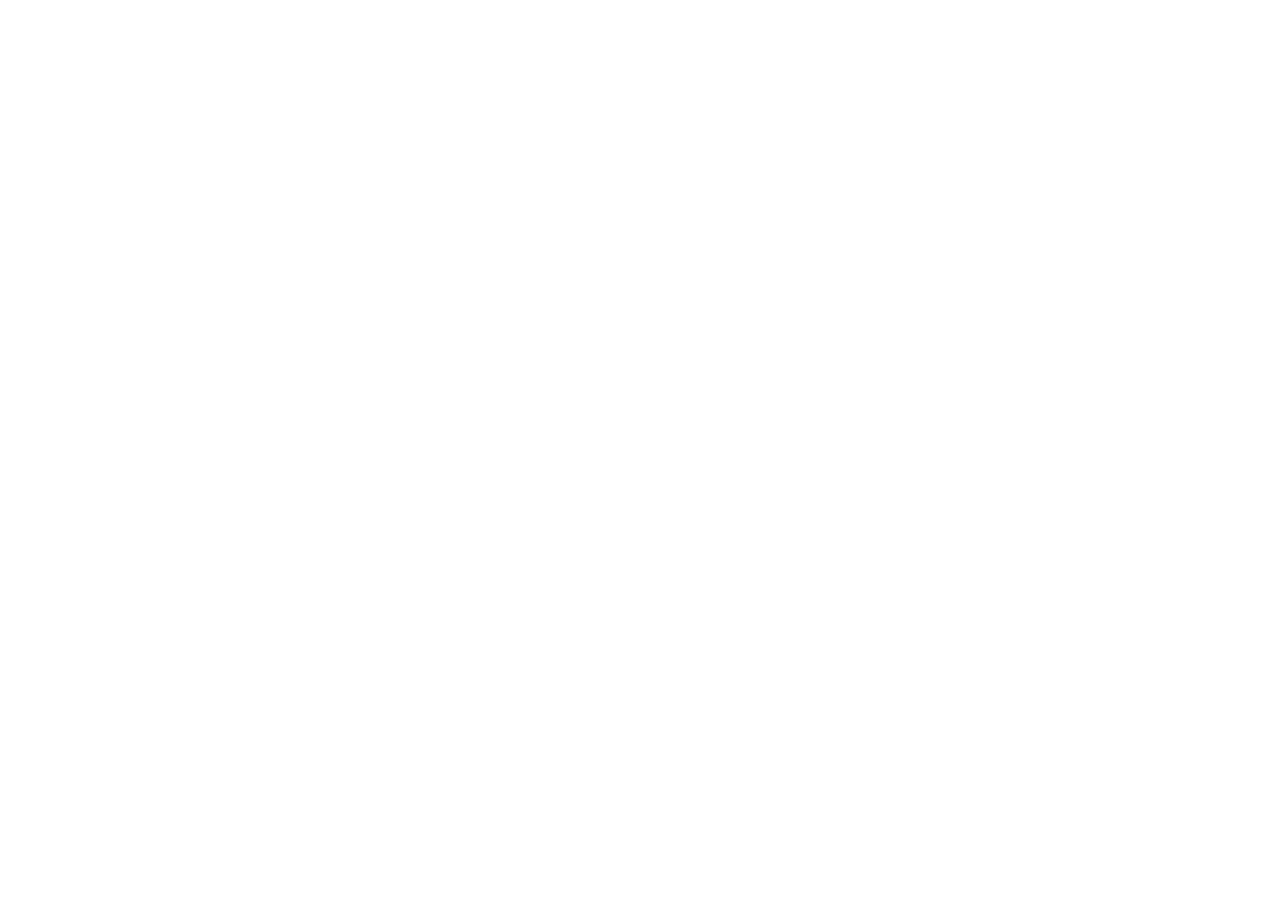
==== login.html @ 53ff22f4 "大事件初始化" ====
<!DOCTYPE html>
<html lang="zh-CN">
<head>
    <meta charset="UTF-8">
    <meta name="viewport" content="width=device-width, initial-scale=1.0">
    <title>Document</title>
</head>
<body>
    
</body>
</html>
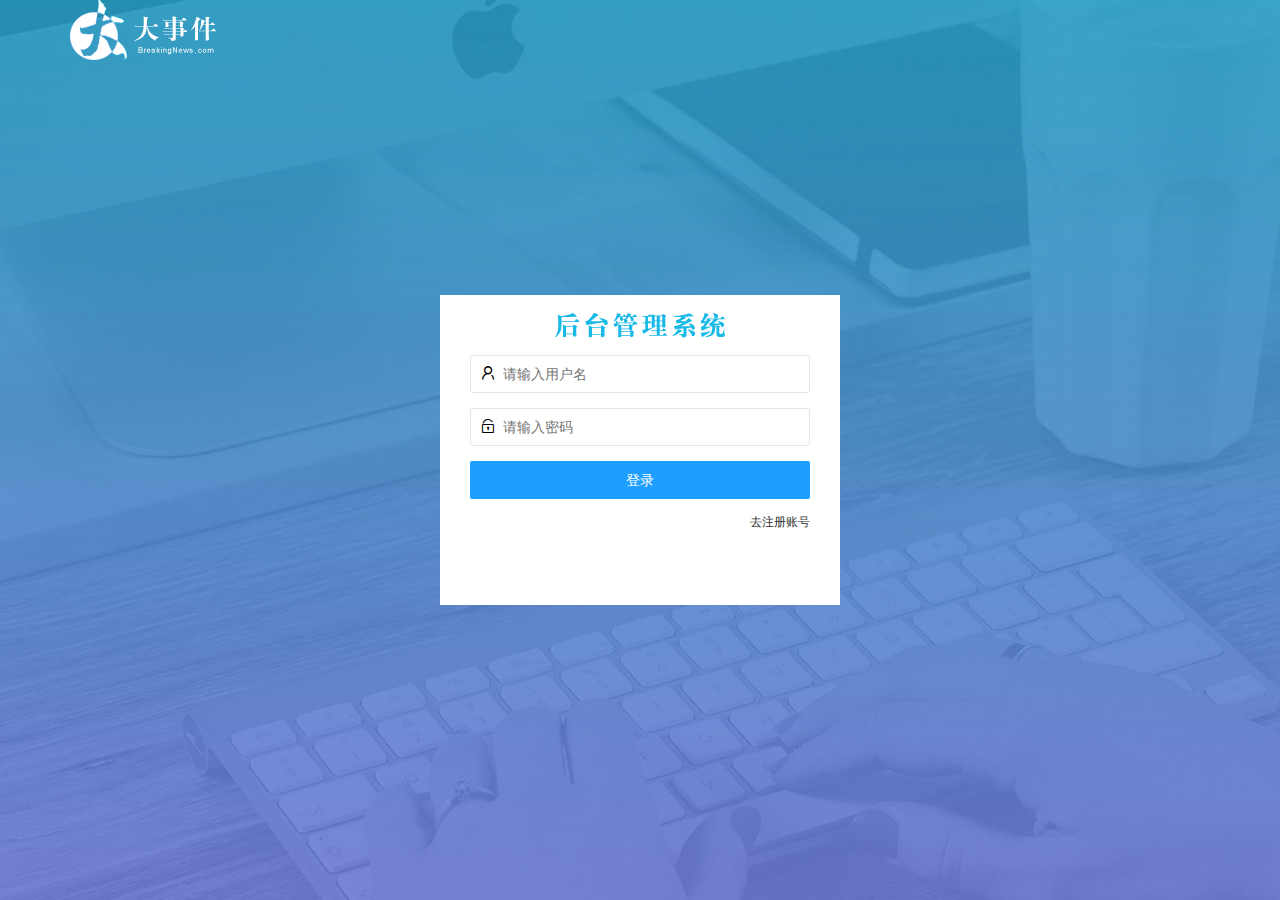
==== commit 9b17c91d: "完成了登录和注册功能的开大" ====
--- a/login.html
+++ b/login.html
@@ -1,12 +1,92 @@
+<!DOCTYPE html>
+<html lang="en">
 
-<!DOCTYPE html>
-<html lang="zh-CN">
 <head>
-    <meta charset="UTF-8">
-    <meta name="viewport" content="width=device-width, initial-scale=1.0">
-    <title>Document</title>
+    <meta charset="UTF-8" />
+    <meta name="viewport" content="width=device-width, initial-scale=1.0" />
+    <title>大事件-登录/注册</title>
+    <!-- 导入 LayUI 的样式 -->
+    <link rel="stylesheet" href="/assets/lib/layui/css/layui.css" />
+    <!-- 导入自己的样式表 -->
+    <link rel="stylesheet" href="/assets/css/login.css" />
 </head>
+
 <body>
-    
+    <!-- 头部的 Logo 区域 -->
+    <div class="layui-main">
+        <img src="/assets/images/logo.png" alt="" />
+    </div>
+
+    <!-- 登录注册区域 -->
+    <div class="loginAndRegBox">
+        <div class="title-box"></div>
+        <!-- 登录的div -->
+        <div class="login-box">
+            <!-- 登录的表单 -->
+            <form class="layui-form" id="form-login">
+                <!-- 用户名 -->
+                <div class="layui-form-item">
+                    <i class="layui-icon layui-icon-username"></i>
+                    <input type="text" name="username" required lay-verify="required" placeholder="请输入用户名"
+                        autocomplete="off" class="layui-input" />
+                </div>
+                <!-- 密码 -->
+                <div class="layui-form-item">
+                    <i class="layui-icon layui-icon-password"></i>
+                    <input type="password" name="password" required lay-verify="required|psw" placeholder="请输入密码"
+                        autocomplete="off" class="layui-input" />
+                </div>
+                <!-- 登录按钮 -->
+                <div class="layui-form-item">
+                    <!-- 注意：表单提交按钮和普通按钮的区别，就是 lay-submit 属性 -->
+                    <button class="layui-btn layui-btn-fluid layui-btn-normal" lay-submit>登录</button>
+                </div>
+                <div class="layui-form-item links">
+                    <a href="javascript:;" id="link_reg">去注册账号</a>
+                </div>
+            </form>
+        </div>
+        <!-- 注册的div -->
+        <div class="reg-box">
+            <!-- 注册的表单 -->
+            <form class="layui-form" id="form-reg">
+                <!-- 用户名 -->
+                <div class="layui-form-item">
+                    <i class="layui-icon layui-icon-username"></i>
+                    <input type="text" name="username" required lay-verify="required" placeholder="请输入用户名"
+                        autocomplete="off" class="layui-input" />
+                </div>
+                <!-- 密码 -->
+                <div class="layui-form-item">
+                    <i class="layui-icon layui-icon-password"></i>
+                    <input type="password" name="password" required lay-verify="required|psw" placeholder="请输入密码"
+                        autocomplete="off" class="layui-input" />
+                </div>
+                <!-- 密码确认框 -->
+                <div class="layui-form-item">
+                    <i class="layui-icon layui-icon-password"></i>
+                    <input type="password" name="repassword" required lay-verify="required|psw|repsw"
+                        placeholder="再次确认密码" autocomplete="off" class="layui-input" />
+                </div>
+                <!-- 注册按钮 -->
+                <div class="layui-form-item">
+                    <!-- 注意：表单提交按钮和普通按钮的区别，就是 lay-submit 属性 -->
+                    <button class="layui-btn layui-btn-fluid layui-btn-normal" lay-submit>注册</button>
+                </div>
+                <div class="layui-form-item links">
+                    <a href="javascript:;" id="link_login">去登录</a>
+                </div>
+            </form>
+        </div>
+    </div>
+    <!-- 导入Layui 的js文件 -->
+    <script src="./assets/lib/layui/layui.all.js"></script>
+    <!-- 导入Jquery -->
+    <script src="./assets/lib/jquery.js"></script>
+    <!-- 导入自己封装的baseAPI.js  -->
+    <script src="./assets/js/baseAPI.js"></script>
+    <!-- 导入自己的js脚本 -->
+    <script src="./assets/js/login.js"></script>
 </body>
+
 </html>--- a/assets/lib/layui/css/layui.css
+++ b/assets/lib/layui/css/layui.css
@@ -0,0 +1,2 @@
+/** layui-v2.5.5 MIT License By https://www.layui.com */
+ .layui-inline,img{display:inline-block;vertical-align:middle}h1,h2,h3,h4,h5,h6{font-weight:400}.layui-edge,.layui-header,.layui-inline,.layui-main{position:relative}.layui-body,.layui-edge,.layui-elip{overflow:hidden}.layui-btn,.layui-edge,.layui-inline,img{vertical-align:middle}.layui-btn,.layui-disabled,.layui-icon,.layui-unselect{-moz-user-select:none;-webkit-user-select:none;-ms-user-select:none}.layui-elip,.layui-form-checkbox span,.layui-form-pane .layui-form-label{text-overflow:ellipsis;white-space:nowrap}.layui-breadcrumb,.layui-tree-btnGroup{visibility:hidden}blockquote,body,button,dd,div,dl,dt,form,h1,h2,h3,h4,h5,h6,input,li,ol,p,pre,td,textarea,th,ul{margin:0;padding:0;-webkit-tap-highlight-color:rgba(0,0,0,0)}a:active,a:hover{outline:0}img{border:none}li{list-style:none}table{border-collapse:collapse;border-spacing:0}h4,h5,h6{font-size:100%}button,input,optgroup,option,select,textarea{font-family:inherit;font-size:inherit;font-style:inherit;font-weight:inherit;outline:0}pre{white-space:pre-wrap;white-space:-moz-pre-wrap;white-space:-pre-wrap;white-space:-o-pre-wrap;word-wrap:break-word}body{line-height:24px;font:14px Helvetica Neue,Helvetica,PingFang SC,Tahoma,Arial,sans-serif}hr{height:1px;margin:10px 0;border:0;clear:both}a{color:#333;text-decoration:none}a:hover{color:#777}a cite{font-style:normal;*cursor:pointer}.layui-border-box,.layui-border-box *{box-sizing:border-box}.layui-box,.layui-box *{box-sizing:content-box}.layui-clear{clear:both;*zoom:1}.layui-clear:after{content:'\20';clear:both;*zoom:1;display:block;height:0}.layui-inline{*display:inline;*zoom:1}.layui-edge{display:inline-block;width:0;height:0;border-width:6px;border-style:dashed;border-color:transparent}.layui-edge-top{top:-4px;border-bottom-color:#999;border-bottom-style:solid}.layui-edge-right{border-left-color:#999;border-left-style:solid}.layui-edge-bottom{top:2px;border-top-color:#999;border-top-style:solid}.layui-edge-left{border-right-color:#999;border-right-style:solid}.layui-disabled,.layui-disabled:hover{color:#d2d2d2!important;cursor:not-allowed!important}.layui-circle{border-radius:100%}.layui-show{display:block!important}.layui-hide{display:none!important}@font-face{font-family:layui-icon;src:url(../font/iconfont.eot?v=250);src:url(../font/iconfont.eot?v=250#iefix) format('embedded-opentype'),url(../font/iconfont.woff2?v=250) format('woff2'),url(../font/iconfont.woff?v=250) format('woff'),url(../font/iconfont.ttf?v=250) format('truetype'),url(../font/iconfont.svg?v=250#layui-icon) format('svg')}.layui-icon{font-family:layui-icon!important;font-size:16px;font-style:normal;-webkit-font-smoothing:antialiased;-moz-osx-font-smoothing:grayscale}.layui-icon-reply-fill:before{content:"\e611"}.layui-icon-set-fill:before{content:"\e614"}.layui-icon-menu-fill:before{content:"\e60f"}.layui-icon-search:before{content:"\e615"}.layui-icon-share:before{content:"\e641"}.layui-icon-set-sm:before{content:"\e620"}.layui-icon-engine:before{content:"\e628"}.layui-icon-close:before{content:"\1006"}.layui-icon-close-fill:before{content:"\1007"}.layui-icon-chart-screen:before{content:"\e629"}.layui-icon-star:before{content:"\e600"}.layui-icon-circle-dot:before{content:"\e617"}.layui-icon-chat:before{content:"\e606"}.layui-icon-release:before{content:"\e609"}.layui-icon-list:before{content:"\e60a"}.layui-icon-chart:before{content:"\e62c"}.layui-icon-ok-circle:before{content:"\1005"}.layui-icon-layim-theme:before{content:"\e61b"}.layui-icon-table:before{content:"\e62d"}.layui-icon-right:before{content:"\e602"}.layui-icon-left:before{content:"\e603"}.layui-icon-cart-simple:before{content:"\e698"}.layui-icon-face-cry:before{content:"\e69c"}.layui-icon-face-smile:before{content:"\e6af"}.layui-icon-survey:before{content:"\e6b2"}.layui-icon-tree:before{content:"\e62e"}.layui-icon-upload-circle:before{content:"\e62f"}.layui-icon-add-circle:before{content:"\e61f"}.layui-icon-download-circle:before{content:"\e601"}.layui-icon-templeate-1:before{content:"\e630"}.layui-icon-util:before{content:"\e631"}.layui-icon-face-surprised:before{content:"\e664"}.layui-icon-edit:before{content:"\e642"}.layui-icon-speaker:before{content:"\e645"}.layui-icon-down:before{content:"\e61a"}.layui-icon-file:before{content:"\e621"}.layui-icon-layouts:before{content:"\e632"}.layui-icon-rate-half:before{content:"\e6c9"}.layui-icon-add-circle-fine:before{content:"\e608"}.layui-icon-prev-circle:before{content:"\e633"}.layui-icon-read:before{content:"\e705"}.layui-icon-404:before{content:"\e61c"}.layui-icon-carousel:before{content:"\e634"}.layui-icon-help:before{content:"\e607"}.layui-icon-code-circle:before{content:"\e635"}.layui-icon-water:before{content:"\e636"}.layui-icon-username:before{content:"\e66f"}.layui-icon-find-fill:before{content:"\e670"}.layui-icon-about:before{content:"\e60b"}.layui-icon-location:before{content:"\e715"}.layui-icon-up:before{content:"\e619"}.layui-icon-pause:before{content:"\e651"}.layui-icon-date:before{content:"\e637"}.layui-icon-layim-uploadfile:before{content:"\e61d"}.layui-icon-delete:before{content:"\e640"}.layui-icon-play:before{content:"\e652"}.layui-icon-top:before{content:"\e604"}.layui-icon-friends:before{content:"\e612"}.layui-icon-refresh-3:before{content:"\e9aa"}.layui-icon-ok:before{content:"\e605"}.layui-icon-layer:before{content:"\e638"}.layui-icon-face-smile-fine:before{content:"\e60c"}.layui-icon-dollar:before{content:"\e659"}.layui-icon-group:before{content:"\e613"}.layui-icon-layim-download:before{content:"\e61e"}.layui-icon-picture-fine:before{content:"\e60d"}.layui-icon-link:before{content:"\e64c"}.layui-icon-diamond:before{content:"\e735"}.layui-icon-log:before{content:"\e60e"}.layui-icon-rate-solid:before{content:"\e67a"}.layui-icon-fonts-del:before{content:"\e64f"}.layui-icon-unlink:before{content:"\e64d"}.layui-icon-fonts-clear:before{content:"\e639"}.layui-icon-triangle-r:before{content:"\e623"}.layui-icon-circle:before{content:"\e63f"}.layui-icon-radio:before{content:"\e643"}.layui-icon-align-center:before{content:"\e647"}.layui-icon-align-right:before{content:"\e648"}.layui-icon-align-left:before{content:"\e649"}.layui-icon-loading-1:before{content:"\e63e"}.layui-icon-return:before{content:"\e65c"}.layui-icon-fonts-strong:before{content:"\e62b"}.layui-icon-upload:before{content:"\e67c"}.layui-icon-dialogue:before{content:"\e63a"}.layui-icon-video:before{content:"\e6ed"}.layui-icon-headset:before{content:"\e6fc"}.layui-icon-cellphone-fine:before{content:"\e63b"}.layui-icon-add-1:before{content:"\e654"}.layui-icon-face-smile-b:before{content:"\e650"}.layui-icon-fonts-html:before{content:"\e64b"}.layui-icon-form:before{content:"\e63c"}.layui-icon-cart:before{content:"\e657"}.layui-icon-camera-fill:before{content:"\e65d"}.layui-icon-tabs:before{content:"\e62a"}.layui-icon-fonts-code:before{content:"\e64e"}.layui-icon-fire:before{content:"\e756"}.layui-icon-set:before{content:"\e716"}.layui-icon-fonts-u:before{content:"\e646"}.layui-icon-triangle-d:before{content:"\e625"}.layui-icon-tips:before{content:"\e702"}.layui-icon-picture:before{content:"\e64a"}.layui-icon-more-vertical:before{content:"\e671"}.layui-icon-flag:before{content:"\e66c"}.layui-icon-loading:before{content:"\e63d"}.layui-icon-fonts-i:before{content:"\e644"}.layui-icon-refresh-1:before{content:"\e666"}.layui-icon-rmb:before{content:"\e65e"}.layui-icon-home:before{content:"\e68e"}.layui-icon-user:before{content:"\e770"}.layui-icon-notice:before{content:"\e667"}.layui-icon-login-weibo:before{content:"\e675"}.layui-icon-voice:before{content:"\e688"}.layui-icon-upload-drag:before{content:"\e681"}.layui-icon-login-qq:before{content:"\e676"}.layui-icon-snowflake:before{content:"\e6b1"}.layui-icon-file-b:before{content:"\e655"}.layui-icon-template:before{content:"\e663"}.layui-icon-auz:before{content:"\e672"}.layui-icon-console:before{content:"\e665"}.layui-icon-app:before{content:"\e653"}.layui-icon-prev:before{content:"\e65a"}.layui-icon-website:before{content:"\e7ae"}.layui-icon-next:before{content:"\e65b"}.layui-icon-component:before{content:"\e857"}.layui-icon-more:before{content:"\e65f"}.layui-icon-login-wechat:before{content:"\e677"}.layui-icon-shrink-right:before{content:"\e668"}.layui-icon-spread-left:before{content:"\e66b"}.layui-icon-camera:before{content:"\e660"}.layui-icon-note:before{content:"\e66e"}.layui-icon-refresh:before{content:"\e669"}.layui-icon-female:before{content:"\e661"}.layui-icon-male:before{content:"\e662"}.layui-icon-password:before{content:"\e673"}.layui-icon-senior:before{content:"\e674"}.layui-icon-theme:before{content:"\e66a"}.layui-icon-tread:before{content:"\e6c5"}.layui-icon-praise:before{content:"\e6c6"}.layui-icon-star-fill:before{content:"\e658"}.layui-icon-rate:before{content:"\e67b"}.layui-icon-template-1:before{content:"\e656"}.layui-icon-vercode:before{content:"\e679"}.layui-icon-cellphone:before{content:"\e678"}.layui-icon-screen-full:before{content:"\e622"}.layui-icon-screen-restore:before{content:"\e758"}.layui-icon-cols:before{content:"\e610"}.layui-icon-export:before{content:"\e67d"}.layui-icon-print:before{content:"\e66d"}.layui-icon-slider:before{content:"\e714"}.layui-icon-addition:before{content:"\e624"}.layui-icon-subtraction:before{content:"\e67e"}.layui-icon-service:before{content:"\e626"}.layui-icon-transfer:before{content:"\e691"}.layui-main{width:1140px;margin:0 auto}.layui-header{z-index:1000;height:60px}.layui-header a:hover{transition:all .5s;-webkit-transition:all .5s}.layui-side{position:fixed;left:0;top:0;bottom:0;z-index:999;width:200px;overflow-x:hidden}.layui-side-scroll{position:relative;width:220px;height:100%;overflow-x:hidden}.layui-body{position:absolute;left:200px;right:0;top:0;bottom:0;z-index:998;width:auto;overflow-y:auto;box-sizing:border-box}.layui-layout-body{overflow:hidden}.layui-layout-admin .layui-header{background-color:#23262E}.layui-layout-admin .layui-side{top:60px;width:200px;overflow-x:hidden}.layui-layout-admin .layui-body{position:fixed;top:60px;bottom:44px}.layui-layout-admin .layui-main{width:auto;margin:0 15px}.layui-layout-admin .layui-footer{position:fixed;left:200px;right:0;bottom:0;height:44px;line-height:44px;padding:0 15px;background-color:#eee}.layui-layout-admin .layui-logo{position:absolute;left:0;top:0;width:200px;height:100%;line-height:60px;text-align:center;color:#009688;font-size:16px}.layui-layout-admin .layui-header .layui-nav{background:0 0}.layui-layout-left{position:absolute!important;left:200px;top:0}.layui-layout-right{position:absolute!important;right:0;top:0}.layui-container{position:relative;margin:0 auto;padding:0 15px;box-sizing:border-box}.layui-fluid{position:relative;margin:0 auto;padding:0 15px}.layui-row:after,.layui-row:before{content:'';display:block;clear:both}.layui-col-lg1,.layui-col-lg10,.layui-col-lg11,.layui-col-lg12,.layui-col-lg2,.layui-col-lg3,.layui-col-lg4,.layui-col-lg5,.layui-col-lg6,.layui-col-lg7,.layui-col-lg8,.layui-col-lg9,.layui-col-md1,.layui-col-md10,.layui-col-md11,.layui-col-md12,.layui-col-md2,.layui-col-md3,.layui-col-md4,.layui-col-md5,.layui-col-md6,.layui-col-md7,.layui-col-md8,.layui-col-md9,.layui-col-sm1,.layui-col-sm10,.layui-col-sm11,.layui-col-sm12,.layui-col-sm2,.layui-col-sm3,.layui-col-sm4,.layui-col-sm5,.layui-col-sm6,.layui-col-sm7,.layui-col-sm8,.layui-col-sm9,.layui-col-xs1,.layui-col-xs10,.layui-col-xs11,.layui-col-xs12,.layui-col-xs2,.layui-col-xs3,.layui-col-xs4,.layui-col-xs5,.layui-col-xs6,.layui-col-xs7,.layui-col-xs8,.layui-col-xs9{position:relative;display:block;box-sizing:border-box}.layui-col-xs1,.layui-col-xs10,.layui-col-xs11,.layui-col-xs12,.layui-col-xs2,.layui-col-xs3,.layui-col-xs4,.layui-col-xs5,.layui-col-xs6,.layui-col-xs7,.layui-col-xs8,.layui-col-xs9{float:left}.layui-col-xs1{width:8.33333333%}.layui-col-xs2{width:16.66666667%}.layui-col-xs3{width:25%}.layui-col-xs4{width:33.33333333%}.layui-col-xs5{width:41.66666667%}.layui-col-xs6{width:50%}.layui-col-xs7{width:58.33333333%}.layui-col-xs8{width:66.66666667%}.layui-col-xs9{width:75%}.layui-col-xs10{width:83.33333333%}.layui-col-xs11{width:91.66666667%}.layui-col-xs12{width:100%}.layui-col-xs-offset1{margin-left:8.33333333%}.layui-col-xs-offset2{margin-left:16.66666667%}.layui-col-xs-offset3{margin-left:25%}.layui-col-xs-offset4{margin-left:33.33333333%}.layui-col-xs-offset5{margin-left:41.66666667%}.layui-col-xs-offset6{margin-left:50%}.layui-col-xs-offset7{margin-left:58.33333333%}.layui-col-xs-offset8{margin-left:66.66666667%}.layui-col-xs-offset9{margin-left:75%}.layui-col-xs-offset10{margin-left:83.33333333%}.layui-col-xs-offset11{margin-left:91.66666667%}.layui-col-xs-offset12{margin-left:100%}@media screen and (max-width:768px){.layui-hide-xs{display:none!important}.layui-show-xs-block{display:block!important}.layui-show-xs-inline{display:inline!important}.layui-show-xs-inline-block{display:inline-block!important}}@media screen and (min-width:768px){.layui-container{width:750px}.layui-hide-sm{display:none!important}.layui-show-sm-block{display:block!important}.layui-show-sm-inline{display:inline!important}.layui-show-sm-inline-block{display:inline-block!important}.layui-col-sm1,.layui-col-sm10,.layui-col-sm11,.layui-col-sm12,.layui-col-sm2,.layui-col-sm3,.layui-col-sm4,.layui-col-sm5,.layui-col-sm6,.layui-col-sm7,.layui-col-sm8,.layui-col-sm9{float:left}.layui-col-sm1{width:8.33333333%}.layui-col-sm2{width:16.66666667%}.layui-col-sm3{width:25%}.layui-col-sm4{width:33.33333333%}.layui-col-sm5{width:41.66666667%}.layui-col-sm6{width:50%}.layui-col-sm7{width:58.33333333%}.layui-col-sm8{width:66.66666667%}.layui-col-sm9{width:75%}.layui-col-sm10{width:83.33333333%}.layui-col-sm11{width:91.66666667%}.layui-col-sm12{width:100%}.layui-col-sm-offset1{margin-left:8.33333333%}.layui-col-sm-offset2{margin-left:16.66666667%}.layui-col-sm-offset3{margin-left:25%}.layui-col-sm-offset4{margin-left:33.33333333%}.layui-col-sm-offset5{margin-left:41.66666667%}.layui-col-sm-offset6{margin-left:50%}.layui-col-sm-offset7{margin-left:58.33333333%}.layui-col-sm-offset8{margin-left:66.66666667%}.layui-col-sm-offset9{margin-left:75%}.layui-col-sm-offset10{margin-left:83.33333333%}.layui-col-sm-offset11{margin-left:91.66666667%}.layui-col-sm-offset12{margin-left:100%}}@media screen and (min-width:992px){.layui-container{width:970px}.layui-hide-md{display:none!important}.layui-show-md-block{display:block!important}.layui-show-md-inline{display:inline!important}.layui-show-md-inline-block{display:inline-block!important}.layui-col-md1,.layui-col-md10,.layui-col-md11,.layui-col-md12,.layui-col-md2,.layui-col-md3,.layui-col-md4,.layui-col-md5,.layui-col-md6,.layui-col-md7,.layui-col-md8,.layui-col-md9{float:left}.layui-col-md1{width:8.33333333%}.layui-col-md2{width:16.66666667%}.layui-col-md3{width:25%}.layui-col-md4{width:33.33333333%}.layui-col-md5{width:41.66666667%}.layui-col-md6{width:50%}.layui-col-md7{width:58.33333333%}.layui-col-md8{width:66.66666667%}.layui-col-md9{width:75%}.layui-col-md10{width:83.33333333%}.layui-col-md11{width:91.66666667%}.layui-col-md12{width:100%}.layui-col-md-offset1{margin-left:8.33333333%}.layui-col-md-offset2{margin-left:16.66666667%}.layui-col-md-offset3{margin-left:25%}.layui-col-md-offset4{margin-left:33.33333333%}.layui-col-md-offset5{margin-left:41.66666667%}.layui-col-md-offset6{margin-left:50%}.layui-col-md-offset7{margin-left:58.33333333%}.layui-col-md-offset8{margin-left:66.66666667%}.layui-col-md-offset9{margin-left:75%}.layui-col-md-offset10{margin-left:83.33333333%}.layui-col-md-offset11{margin-left:91.66666667%}.layui-col-md-offset12{margin-left:100%}}@media screen and (min-width:1200px){.layui-container{width:1170px}.layui-hide-lg{display:none!important}.layui-show-lg-block{display:block!important}.layui-show-lg-inline{display:inline!important}.layui-show-lg-inline-block{display:inline-block!important}.layui-col-lg1,.layui-col-lg10,.layui-col-lg11,.layui-col-lg12,.layui-col-lg2,.layui-col-lg3,.layui-col-lg4,.layui-col-lg5,.layui-col-lg6,.layui-col-lg7,.layui-col-lg8,.layui-col-lg9{float:left}.layui-col-lg1{width:8.33333333%}.layui-col-lg2{width:16.66666667%}.layui-col-lg3{width:25%}.layui-col-lg4{width:33.33333333%}.layui-col-lg5{width:41.66666667%}.layui-col-lg6{width:50%}.layui-col-lg7{width:58.33333333%}.layui-col-lg8{width:66.66666667%}.layui-col-lg9{width:75%}.layui-col-lg10{width:83.33333333%}.layui-col-lg11{width:91.66666667%}.layui-col-lg12{width:100%}.layui-col-lg-offset1{margin-left:8.33333333%}.layui-col-lg-offset2{margin-left:16.66666667%}.layui-col-lg-offset3{margin-left:25%}.layui-col-lg-offset4{margin-left:33.33333333%}.layui-col-lg-offset5{margin-left:41.66666667%}.layui-col-lg-offset6{margin-left:50%}.layui-col-lg-offset7{margin-left:58.33333333%}.layui-col-lg-offset8{margin-left:66.66666667%}.layui-col-lg-offset9{margin-left:75%}.layui-col-lg-offset10{margin-left:83.33333333%}.layui-col-lg-offset11{margin-left:91.66666667%}.layui-col-lg-offset12{margin-left:100%}}.layui-col-space1{margin:-.5px}.layui-col-space1>*{padding:.5px}.layui-col-space3{margin:-1.5px}.layui-col-space3>*{padding:1.5px}.layui-col-space5{margin:-2.5px}.layui-col-space5>*{padding:2.5px}.layui-col-space8{margin:-3.5px}.layui-col-space8>*{padding:3.5px}.layui-col-space10{margin:-5px}.layui-col-space10>*{padding:5px}.layui-col-space12{margin:-6px}.layui-col-space12>*{padding:6px}.layui-col-space15{margin:-7.5px}.layui-col-space15>*{padding:7.5px}.layui-col-space18{margin:-9px}.layui-col-space18>*{padding:9px}.layui-col-space20{margin:-10px}.layui-col-space20>*{padding:10px}.layui-col-space22{margin:-11px}.layui-col-space22>*{padding:11px}.layui-col-space25{margin:-12.5px}.layui-col-space25>*{padding:12.5px}.layui-col-space30{margin:-15px}.layui-col-space30>*{padding:15px}.layui-btn,.layui-input,.layui-select,.layui-textarea,.layui-upload-button{outline:0;-webkit-appearance:none;transition:all .3s;-webkit-transition:all .3s;box-sizing:border-box}.layui-elem-quote{margin-bottom:10px;padding:15px;line-height:22px;border-left:5px solid #009688;border-radius:0 2px 2px 0;background-color:#f2f2f2}.layui-quote-nm{border-style:solid;border-width:1px 1px 1px 5px;background:0 0}.layui-elem-field{margin-bottom:10px;padding:0;border-width:1px;border-style:solid}.layui-elem-field legend{margin-left:20px;padding:0 10px;font-size:20px;font-weight:300}.layui-field-title{margin:10px 0 20px;border-width:1px 0 0}.layui-field-box{padding:10px 15px}.layui-field-title .layui-field-box{padding:10px 0}.layui-progress{position:relative;height:6px;border-radius:20px;background-color:#e2e2e2}.layui-progress-bar{position:absolute;left:0;top:0;width:0;max-width:100%;height:6px;border-radius:20px;text-align:right;background-color:#5FB878;transition:all .3s;-webkit-transition:all .3s}.layui-progress-big,.layui-progress-big .layui-progress-bar{height:18px;line-height:18px}.layui-progress-text{position:relative;top:-20px;line-height:18px;font-size:12px;color:#666}.layui-progress-big .layui-progress-text{position:static;padding:0 10px;color:#fff}.layui-collapse{border-width:1px;border-style:solid;border-radius:2px}.layui-colla-content,.layui-colla-item{border-top-width:1px;border-top-style:solid}.layui-colla-item:first-child{border-top:none}.layui-colla-title{position:relative;height:42px;line-height:42px;padding:0 15px 0 35px;color:#333;background-color:#f2f2f2;cursor:pointer;font-size:14px;overflow:hidden}.layui-colla-content{display:none;padding:10px 15px;line-height:22px;color:#666}.layui-colla-icon{position:absolute;left:15px;top:0;font-size:14px}.layui-card{margin-bottom:15px;border-radius:2px;background-color:#fff;box-shadow:0 1px 2px 0 rgba(0,0,0,.05)}.layui-card:last-child{margin-bottom:0}.layui-card-header{position:relative;height:42px;line-height:42px;padding:0 15px;border-bottom:1px solid #f6f6f6;color:#333;border-radius:2px 2px 0 0;font-size:14px}.layui-bg-black,.layui-bg-blue,.layui-bg-cyan,.layui-bg-green,.layui-bg-orange,.layui-bg-red{color:#fff!important}.layui-card-body{position:relative;padding:10px 15px;line-height:24px}.layui-card-body[pad15]{padding:15px}.layui-card-body[pad20]{padding:20px}.layui-card-body .layui-table{margin:5px 0}.layui-card .layui-tab{margin:0}.layui-panel-window{position:relative;padding:15px;border-radius:0;border-top:5px solid #E6E6E6;background-color:#fff}.layui-auxiliar-moving{position:fixed;left:0;right:0;top:0;bottom:0;width:100%;height:100%;background:0 0;z-index:9999999999}.layui-form-label,.layui-form-mid,.layui-form-select,.layui-input-block,.layui-input-inline,.layui-textarea{position:relative}.layui-bg-red{background-color:#FF5722!important}.layui-bg-orange{background-color:#FFB800!important}.layui-bg-green{background-color:#009688!important}.layui-bg-cyan{background-color:#2F4056!important}.layui-bg-blue{background-color:#1E9FFF!important}.layui-bg-black{background-color:#393D49!important}.layui-bg-gray{background-color:#eee!important;color:#666!important}.layui-badge-rim,.layui-colla-content,.layui-colla-item,.layui-collapse,.layui-elem-field,.layui-form-pane .layui-form-item[pane],.layui-form-pane .layui-form-label,.layui-input,.layui-layedit,.layui-layedit-tool,.layui-quote-nm,.layui-select,.layui-tab-bar,.layui-tab-card,.layui-tab-title,.layui-tab-title .layui-this:after,.layui-textarea{border-color:#e6e6e6}.layui-timeline-item:before,hr{background-color:#e6e6e6}.layui-text{line-height:22px;font-size:14px;color:#666}.layui-text h1,.layui-text h2,.layui-text h3{font-weight:500;color:#333}.layui-text h1{font-size:30px}.layui-text h2{font-size:24px}.layui-text h3{font-size:18px}.layui-text a:not(.layui-btn){color:#01AAED}.layui-text a:not(.layui-btn):hover{text-decoration:underline}.layui-text ul{padding:5px 0 5px 15px}.layui-text ul li{margin-top:5px;list-style-type:disc}.layui-text em,.layui-word-aux{color:#999!important;padding:0 5px!important}.layui-btn{display:inline-block;height:38px;line-height:38px;padding:0 18px;background-color:#009688;color:#fff;white-space:nowrap;text-align:center;font-size:14px;border:none;border-radius:2px;cursor:pointer}.layui-btn:hover{opacity:.8;filter:alpha(opacity=80);color:#fff}.layui-btn:active{opacity:1;filter:alpha(opacity=100)}.layui-btn+.layui-btn{margin-left:10px}.layui-btn-container{font-size:0}.layui-btn-container .layui-btn{margin-right:10px;margin-bottom:10px}.layui-btn-container .layui-btn+.layui-btn{margin-left:0}.layui-table .layui-btn-container .layui-btn{margin-bottom:9px}.layui-btn-radius{border-radius:100px}.layui-btn .layui-icon{margin-right:3px;font-size:18px;vertical-align:bottom;vertical-align:middle\9}.layui-btn-primary{border:1px solid #C9C9C9;background-color:#fff;color:#555}.layui-btn-primary:hover{border-color:#009688;color:#333}.layui-btn-normal{background-color:#1E9FFF}.layui-btn-warm{background-color:#FFB800}.layui-btn-danger{background-color:#FF5722}.layui-btn-checked{background-color:#5FB878}.layui-btn-disabled,.layui-btn-disabled:active,.layui-btn-disabled:hover{border:1px solid #e6e6e6;background-color:#FBFBFB;color:#C9C9C9;cursor:not-allowed;opacity:1}.layui-btn-lg{height:44px;line-height:44px;padding:0 25px;font-size:16px}.layui-btn-sm{height:30px;line-height:30px;padding:0 10px;font-size:12px}.layui-btn-sm i{font-size:16px!important}.layui-btn-xs{height:22px;line-height:22px;padding:0 5px;font-size:12px}.layui-btn-xs i{font-size:14px!important}.layui-btn-group{display:inline-block;vertical-align:middle;font-size:0}.layui-btn-group .layui-btn{margin-left:0!important;margin-right:0!important;border-left:1px solid rgba(255,255,255,.5);border-radius:0}.layui-btn-group .layui-btn-primary{border-left:none}.layui-btn-group .layui-btn-primary:hover{border-color:#C9C9C9;color:#009688}.layui-btn-group .layui-btn:first-child{border-left:none;border-radius:2px 0 0 2px}.layui-btn-group .layui-btn-primary:first-child{border-left:1px solid #c9c9c9}.layui-btn-group .layui-btn:last-child{border-radius:0 2px 2px 0}.layui-btn-group .layui-btn+.layui-btn{margin-left:0}.layui-btn-group+.layui-btn-group{margin-left:10px}.layui-btn-fluid{width:100%}.layui-input,.layui-select,.layui-textarea{height:38px;line-height:1.3;line-height:38px\9;border-width:1px;border-style:solid;background-color:#fff;border-radius:2px}.layui-input::-webkit-input-placeholder,.layui-select::-webkit-input-placeholder,.layui-textarea::-webkit-input-placeholder{line-height:1.3}.layui-input,.layui-textarea{display:block;width:100%;padding-left:10px}.layui-input:hover,.layui-textarea:hover{border-color:#D2D2D2!important}.layui-input:focus,.layui-textarea:focus{border-color:#C9C9C9!important}.layui-textarea{min-height:100px;height:auto;line-height:20px;padding:6px 10px;resize:vertical}.layui-select{padding:0 10px}.layui-form input[type=checkbox],.layui-form input[type=radio],.layui-form select{display:none}.layui-form [lay-ignore]{display:initial}.layui-form-item{margin-bottom:15px;clear:both;*zoom:1}.layui-form-item:after{content:'\20';clear:both;*zoom:1;display:block;height:0}.layui-form-label{float:left;display:block;padding:9px 15px;width:80px;font-weight:400;line-height:20px;text-align:right}.layui-form-label-col{display:block;float:none;padding:9px 0;line-height:20px;text-align:left}.layui-form-item .layui-inline{margin-bottom:5px;margin-right:10px}.layui-input-block{margin-left:110px;min-height:36px}.layui-input-inline{display:inline-block;vertical-align:middle}.layui-form-item .layui-input-inline{float:left;width:190px;margin-right:10px}.layui-form-text .layui-input-inline{width:auto}.layui-form-mid{float:left;display:block;padding:9px 0!important;line-height:20px;margin-right:10px}.layui-form-danger+.layui-form-select .layui-input,.layui-form-danger:focus{border-color:#FF5722!important}.layui-form-select .layui-input{padding-right:30px;cursor:pointer}.layui-form-select .layui-edge{position:absolute;right:10px;top:50%;margin-top:-3px;cursor:pointer;border-width:6px;border-top-color:#c2c2c2;border-top-style:solid;transition:all .3s;-webkit-transition:all .3s}.layui-form-select dl{display:none;position:absolute;left:0;top:42px;padding:5px 0;z-index:899;min-width:100%;border:1px solid #d2d2d2;max-height:300px;overflow-y:auto;background-color:#fff;border-radius:2px;box-shadow:0 2px 4px rgba(0,0,0,.12);box-sizing:border-box}.layui-form-select dl dd,.layui-form-select dl dt{padding:0 10px;line-height:36px;white-space:nowrap;overflow:hidden;text-overflow:ellipsis}.layui-form-select dl dt{font-size:12px;color:#999}.layui-form-select dl dd{cursor:pointer}.layui-form-select dl dd:hover{background-color:#f2f2f2;-webkit-transition:.5s all;transition:.5s all}.layui-form-select .layui-select-group dd{padding-left:20px}.layui-form-select dl dd.layui-select-tips{padding-left:10px!important;color:#999}.layui-form-select dl dd.layui-this{background-color:#5FB878;color:#fff}.layui-form-checkbox,.layui-form-select dl dd.layui-disabled{background-color:#fff}.layui-form-selected dl{display:block}.layui-form-checkbox,.layui-form-checkbox *,.layui-form-switch{display:inline-block;vertical-align:middle}.layui-form-selected .layui-edge{margin-top:-9px;-webkit-transform:rotate(180deg);transform:rotate(180deg);margin-top:-3px\9}:root .layui-form-selected .layui-edge{margin-top:-9px\0/IE9}.layui-form-selectup dl{top:auto;bottom:42px}.layui-select-none{margin:5px 0;text-align:center;color:#999}.layui-select-disabled .layui-disabled{border-color:#eee!important}.layui-select-disabled .layui-edge{border-top-color:#d2d2d2}.layui-form-checkbox{position:relative;height:30px;line-height:30px;margin-right:10px;padding-right:30px;cursor:pointer;font-size:0;-webkit-transition:.1s linear;transition:.1s linear;box-sizing:border-box}.layui-form-checkbox span{padding:0 10px;height:100%;font-size:14px;border-radius:2px 0 0 2px;background-color:#d2d2d2;color:#fff;overflow:hidden}.layui-form-checkbox:hover span{background-color:#c2c2c2}.layui-form-checkbox i{position:absolute;right:0;top:0;width:30px;height:28px;border:1px solid #d2d2d2;border-left:none;border-radius:0 2px 2px 0;color:#fff;font-size:20px;text-align:center}.layui-form-checkbox:hover i{border-color:#c2c2c2;color:#c2c2c2}.layui-form-checked,.layui-form-checked:hover{border-color:#5FB878}.layui-form-checked span,.layui-form-checked:hover span{background-color:#5FB878}.layui-form-checked i,.layui-form-checked:hover i{color:#5FB878}.layui-form-item .layui-form-checkbox{margin-top:4px}.layui-form-checkbox[lay-skin=primary]{height:auto!important;line-height:normal!important;min-width:18px;min-height:18px;border:none!important;margin-right:0;padding-left:28px;padding-right:0;background:0 0}.layui-form-checkbox[lay-skin=primary] span{padding-left:0;padding-right:15px;line-height:18px;background:0 0;color:#666}.layui-form-checkbox[lay-skin=primary] i{right:auto;left:0;width:16px;height:16px;line-height:16px;border:1px solid #d2d2d2;font-size:12px;border-radius:2px;background-color:#fff;-webkit-transition:.1s linear;transition:.1s linear}.layui-form-checkbox[lay-skin=primary]:hover i{border-color:#5FB878;color:#fff}.layui-form-checked[lay-skin=primary] i{border-color:#5FB878!important;background-color:#5FB878;color:#fff}.layui-checkbox-disbaled[lay-skin=primary] span{background:0 0!important;color:#c2c2c2}.layui-checkbox-disbaled[lay-skin=primary]:hover i{border-color:#d2d2d2}.layui-form-item .layui-form-checkbox[lay-skin=primary]{margin-top:10px}.layui-form-switch{position:relative;height:22px;line-height:22px;min-width:35px;padding:0 5px;margin-top:8px;border:1px solid #d2d2d2;border-radius:20px;cursor:pointer;background-color:#fff;-webkit-transition:.1s linear;transition:.1s linear}.layui-form-switch i{position:absolute;left:5px;top:3px;width:16px;height:16px;border-radius:20px;background-color:#d2d2d2;-webkit-transition:.1s linear;transition:.1s linear}.layui-form-switch em{position:relative;top:0;width:25px;margin-left:21px;padding:0!important;text-align:center!important;color:#999!important;font-style:normal!important;font-size:12px}.layui-form-onswitch{border-color:#5FB878;background-color:#5FB878}.layui-checkbox-disbaled,.layui-checkbox-disbaled i{border-color:#e2e2e2!important}.layui-form-onswitch i{left:100%;margin-left:-21px;background-color:#fff}.layui-form-onswitch em{margin-left:5px;margin-right:21px;color:#fff!important}.layui-checkbox-disbaled span{background-color:#e2e2e2!important}.layui-checkbox-disbaled:hover i{color:#fff!important}[lay-radio]{display:none}.layui-form-radio,.layui-form-radio *{display:inline-block;vertical-align:middle}.layui-form-radio{line-height:28px;margin:6px 10px 0 0;padding-right:10px;cursor:pointer;font-size:0}.layui-form-radio *{font-size:14px}.layui-form-radio>i{margin-right:8px;font-size:22px;color:#c2c2c2}.layui-form-radio>i:hover,.layui-form-radioed>i{color:#5FB878}.layui-radio-disbaled>i{color:#e2e2e2!important}.layui-form-pane .layui-form-label{width:110px;padding:8px 15px;height:38px;line-height:20px;border-width:1px;border-style:solid;border-radius:2px 0 0 2px;text-align:center;background-color:#FBFBFB;overflow:hidden;box-sizing:border-box}.layui-form-pane .layui-input-inline{margin-left:-1px}.layui-form-pane .layui-input-block{margin-left:110px;left:-1px}.layui-form-pane .layui-input{border-radius:0 2px 2px 0}.layui-form-pane .layui-form-text .layui-form-label{float:none;width:100%;border-radius:2px;box-sizing:border-box;text-align:left}.layui-form-pane .layui-form-text .layui-input-inline{display:block;margin:0;top:-1px;clear:both}.layui-form-pane .layui-form-text .layui-input-block{margin:0;left:0;top:-1px}.layui-form-pane .layui-form-text .layui-textarea{min-height:100px;border-radius:0 0 2px 2px}.layui-form-pane .layui-form-checkbox{margin:4px 0 4px 10px}.layui-form-pane .layui-form-radio,.layui-form-pane .layui-form-switch{margin-top:6px;margin-left:10px}.layui-form-pane .layui-form-item[pane]{position:relative;border-width:1px;border-style:solid}.layui-form-pane .layui-form-item[pane] .layui-form-label{position:absolute;left:0;top:0;height:100%;border-width:0 1px 0 0}.layui-form-pane .layui-form-item[pane] .layui-input-inline{margin-left:110px}@media screen and (max-width:450px){.layui-form-item .layui-form-label{text-overflow:ellipsis;overflow:hidden;white-space:nowrap}.layui-form-item .layui-inline{display:block;margin-right:0;margin-bottom:20px;clear:both}.layui-form-item .layui-inline:after{content:'\20';clear:both;display:block;height:0}.layui-form-item .layui-input-inline{display:block;float:none;left:-3px;width:auto;margin:0 0 10px 112px}.layui-form-item .layui-input-inline+.layui-form-mid{margin-left:110px;top:-5px;padding:0}.layui-form-item .layui-form-checkbox{margin-right:5px;margin-bottom:5px}}.layui-layedit{border-width:1px;border-style:solid;border-radius:2px}.layui-layedit-tool{padding:3px 5px;border-bottom-width:1px;border-bottom-style:solid;font-size:0}.layedit-tool-fixed{position:fixed;top:0;border-top:1px solid #e2e2e2}.layui-layedit-tool .layedit-tool-mid,.layui-layedit-tool .layui-icon{display:inline-block;vertical-align:middle;text-align:center;font-size:14px}.layui-layedit-tool .layui-icon{position:relative;width:32px;height:30px;line-height:30px;margin:3px 5px;color:#777;cursor:pointer;border-radius:2px}.layui-layedit-tool .layui-icon:hover{color:#393D49}.layui-layedit-tool .layui-icon:active{color:#000}.layui-layedit-tool .layedit-tool-active{background-color:#e2e2e2;color:#000}.layui-layedit-tool .layui-disabled,.layui-layedit-tool .layui-disabled:hover{color:#d2d2d2;cursor:not-allowed}.layui-layedit-tool .layedit-tool-mid{width:1px;height:18px;margin:0 10px;background-color:#d2d2d2}.layedit-tool-html{width:50px!important;font-size:30px!important}.layedit-tool-b,.layedit-tool-code,.layedit-tool-help{font-size:16px!important}.layedit-tool-d,.layedit-tool-face,.layedit-tool-image,.layedit-tool-unlink{font-size:18px!important}.layedit-tool-image input{position:absolute;font-size:0;left:0;top:0;width:100%;height:100%;opacity:.01;filter:Alpha(opacity=1);cursor:pointer}.layui-layedit-iframe iframe{display:block;width:100%}#LAY_layedit_code{overflow:hidden}.layui-laypage{display:inline-block;*display:inline;*zoom:1;vertical-align:middle;margin:10px 0;font-size:0}.layui-laypage>a:first-child,.layui-laypage>a:first-child em{border-radius:2px 0 0 2px}.layui-laypage>a:last-child,.layui-laypage>a:last-child em{border-radius:0 2px 2px 0}.layui-laypage>:first-child{margin-left:0!important}.layui-laypage>:last-child{margin-right:0!important}.layui-laypage a,.layui-laypage button,.layui-laypage input,.layui-laypage select,.layui-laypage span{border:1px solid #e2e2e2}.layui-laypage a,.layui-laypage span{display:inline-block;*display:inline;*zoom:1;vertical-align:middle;padding:0 15px;height:28px;line-height:28px;margin:0 -1px 5px 0;background-color:#fff;color:#333;font-size:12px}.layui-flow-more a *,.layui-laypage input,.layui-table-view select[lay-ignore]{display:inline-block}.layui-laypage a:hover{color:#009688}.layui-laypage em{font-style:normal}.layui-laypage .layui-laypage-spr{color:#999;font-weight:700}.layui-laypage a{text-decoration:none}.layui-laypage .layui-laypage-curr{position:relative}.layui-laypage .layui-laypage-curr em{position:relative;color:#fff}.layui-laypage .layui-laypage-curr .layui-laypage-em{position:absolute;left:-1px;top:-1px;padding:1px;width:100%;height:100%;background-color:#009688}.layui-laypage-em{border-radius:2px}.layui-laypage-next em,.layui-laypage-prev em{font-family:Sim sun;font-size:16px}.layui-laypage .layui-laypage-count,.layui-laypage .layui-laypage-limits,.layui-laypage .layui-laypage-refresh,.layui-laypage .layui-laypage-skip{margin-left:10px;margin-right:10px;padding:0;border:none}.layui-laypage .layui-laypage-limits,.layui-laypage .layui-laypage-refresh{vertical-align:top}.layui-laypage .layui-laypage-refresh i{font-size:18px;cursor:pointer}.layui-laypage select{height:22px;padding:3px;border-radius:2px;cursor:pointer}.layui-laypage .layui-laypage-skip{height:30px;line-height:30px;color:#999}.layui-laypage button,.layui-laypage input{height:30px;line-height:30px;border-radius:2px;vertical-align:top;background-color:#fff;box-sizing:border-box}.layui-laypage input{width:40px;margin:0 10px;padding:0 3px;text-align:center}.layui-laypage input:focus,.layui-laypage select:focus{border-color:#009688!important}.layui-laypage button{margin-left:10px;padding:0 10px;cursor:pointer}.layui-table,.layui-table-view{margin:10px 0}.layui-flow-more{margin:10px 0;text-align:center;color:#999;font-size:14px}.layui-flow-more a{height:32px;line-height:32px}.layui-flow-more a *{vertical-align:top}.layui-flow-more a cite{padding:0 20px;border-radius:3px;background-color:#eee;color:#333;font-style:normal}.layui-flow-more a cite:hover{opacity:.8}.layui-flow-more a i{font-size:30px;color:#737383}.layui-table{width:100%;background-color:#fff;color:#666}.layui-table tr{transition:all .3s;-webkit-transition:all .3s}.layui-table th{text-align:left;font-weight:400}.layui-table tbody tr:hover,.layui-table thead tr,.layui-table-click,.layui-table-header,.layui-table-hover,.layui-table-mend,.layui-table-patch,.layui-table-tool,.layui-table-total,.layui-table-total tr,.layui-table[lay-even] tr:nth-child(even){background-color:#f2f2f2}.layui-table td,.layui-table th,.layui-table-col-set,.layui-table-fixed-r,.layui-table-grid-down,.layui-table-header,.layui-table-page,.layui-table-tips-main,.layui-table-tool,.layui-table-total,.layui-table-view,.layui-table[lay-skin=line],.layui-table[lay-skin=row]{border-width:1px;border-style:solid;border-color:#e6e6e6}.layui-table td,.layui-table th{position:relative;padding:9px 15px;min-height:20px;line-height:20px;font-size:14px}.layui-table[lay-skin=line] td,.layui-table[lay-skin=line] th{border-width:0 0 1px}.layui-table[lay-skin=row] td,.layui-table[lay-skin=row] th{border-width:0 1px 0 0}.layui-table[lay-skin=nob] td,.layui-table[lay-skin=nob] th{border:none}.layui-table img{max-width:100px}.layui-table[lay-size=lg] td,.layui-table[lay-size=lg] th{padding:15px 30px}.layui-table-view .layui-table[lay-size=lg] .layui-table-cell{height:40px;line-height:40px}.layui-table[lay-size=sm] td,.layui-table[lay-size=sm] th{font-size:12px;padding:5px 10px}.layui-table-view .layui-table[lay-size=sm] .layui-table-cell{height:20px;line-height:20px}.layui-table[lay-data]{display:none}.layui-table-box{position:relative;overflow:hidden}.layui-table-view .layui-table{position:relative;width:auto;margin:0}.layui-table-view .layui-table[lay-skin=line]{border-width:0 1px 0 0}.layui-table-view .layui-table[lay-skin=row]{border-width:0 0 1px}.layui-table-view .layui-table td,.layui-table-view .layui-table th{padding:5px 0;border-top:none;border-left:none}.layui-table-view .layui-table th.layui-unselect .layui-table-cell span{cursor:pointer}.layui-table-view .layui-table td{cursor:default}.layui-table-view .layui-table td[data-edit=text]{cursor:text}.layui-table-view .layui-form-checkbox[lay-skin=primary] i{width:18px;height:18px}.layui-table-view .layui-form-radio{line-height:0;padding:0}.layui-table-view .layui-form-radio>i{margin:0;font-size:20px}.layui-table-init{position:absolute;left:0;top:0;width:100%;height:100%;text-align:center;z-index:110}.layui-table-init .layui-icon{position:absolute;left:50%;top:50%;margin:-15px 0 0 -15px;font-size:30px;color:#c2c2c2}.layui-table-header{border-width:0 0 1px;overflow:hidden}.layui-table-header .layui-table{margin-bottom:-1px}.layui-table-tool .layui-inline[lay-event]{position:relative;width:26px;height:26px;padding:5px;line-height:16px;margin-right:10px;text-align:center;color:#333;border:1px solid #ccc;cursor:pointer;-webkit-transition:.5s all;transition:.5s all}.layui-table-tool .layui-inline[lay-event]:hover{border:1px solid #999}.layui-table-tool-temp{padding-right:120px}.layui-table-tool-self{position:absolute;right:17px;top:10px}.layui-table-tool .layui-table-tool-self .layui-inline[lay-event]{margin:0 0 0 10px}.layui-table-tool-panel{position:absolute;top:29px;left:-1px;padding:5px 0;min-width:150px;min-height:40px;border:1px solid #d2d2d2;text-align:left;overflow-y:auto;background-color:#fff;box-shadow:0 2px 4px rgba(0,0,0,.12)}.layui-table-cell,.layui-table-tool-panel li{overflow:hidden;text-overflow:ellipsis;white-space:nowrap}.layui-table-tool-panel li{padding:0 10px;line-height:30px;-webkit-transition:.5s all;transition:.5s all}.layui-table-tool-panel li .layui-form-checkbox[lay-skin=primary]{width:100%;padding-left:28px}.layui-table-tool-panel li:hover{background-color:#f2f2f2}.layui-table-tool-panel li .layui-form-checkbox[lay-skin=primary] i{position:absolute;left:0;top:0}.layui-table-tool-panel li .layui-form-checkbox[lay-skin=primary] span{padding:0}.layui-table-tool .layui-table-tool-self .layui-table-tool-panel{left:auto;right:-1px}.layui-table-col-set{position:absolute;right:0;top:0;width:20px;height:100%;border-width:0 0 0 1px;background-color:#fff}.layui-table-sort{width:10px;height:20px;margin-left:5px;cursor:pointer!important}.layui-table-sort .layui-edge{position:absolute;left:5px;border-width:5px}.layui-table-sort .layui-table-sort-asc{top:3px;border-top:none;border-bottom-style:solid;border-bottom-color:#b2b2b2}.layui-table-sort .layui-table-sort-asc:hover{border-bottom-color:#666}.layui-table-sort .layui-table-sort-desc{bottom:5px;border-bottom:none;border-top-style:solid;border-top-color:#b2b2b2}.layui-table-sort .layui-table-sort-desc:hover{border-top-color:#666}.layui-table-sort[lay-sort=asc] .layui-table-sort-asc{border-bottom-color:#000}.layui-table-sort[lay-sort=desc] .layui-table-sort-desc{border-top-color:#000}.layui-table-cell{height:28px;line-height:28px;padding:0 15px;position:relative;box-sizing:border-box}.layui-table-cell .layui-form-checkbox[lay-skin=primary]{top:-1px;padding:0}.layui-table-cell .layui-table-link{color:#01AAED}.laytable-cell-checkbox,.laytable-cell-numbers,.laytable-cell-radio,.laytable-cell-space{padding:0;text-align:center}.layui-table-body{position:relative;overflow:auto;margin-right:-1px;margin-bottom:-1px}.layui-table-body .layui-none{line-height:26px;padding:15px;text-align:center;color:#999}.layui-table-fixed{position:absolute;left:0;top:0;z-index:101}.layui-table-fixed .layui-table-body{overflow:hidden}.layui-table-fixed-l{box-shadow:0 -1px 8px rgba(0,0,0,.08)}.layui-table-fixed-r{left:auto;right:-1px;border-width:0 0 0 1px;box-shadow:-1px 0 8px rgba(0,0,0,.08)}.layui-table-fixed-r .layui-table-header{position:relative;overflow:visible}.layui-table-mend{position:absolute;right:-49px;top:0;height:100%;width:50px}.layui-table-tool{position:relative;z-index:890;width:100%;min-height:50px;line-height:30px;padding:10px 15px;border-width:0 0 1px}.layui-table-tool .layui-btn-container{margin-bottom:-10px}.layui-table-page,.layui-table-total{border-width:1px 0 0;margin-bottom:-1px;overflow:hidden}.layui-table-page{position:relative;width:100%;padding:7px 7px 0;height:41px;font-size:12px;white-space:nowrap}.layui-table-page>div{height:26px}.layui-table-page .layui-laypage{margin:0}.layui-table-page .layui-laypage a,.layui-table-page .layui-laypage span{height:26px;line-height:26px;margin-bottom:10px;border:none;background:0 0}.layui-table-page .layui-laypage a,.layui-table-page .layui-laypage span.layui-laypage-curr{padding:0 12px}.layui-table-page .layui-laypage span{margin-left:0;padding:0}.layui-table-page .layui-laypage .layui-laypage-prev{margin-left:-7px!important}.layui-table-page .layui-laypage .layui-laypage-curr .layui-laypage-em{left:0;top:0;padding:0}.layui-table-page .layui-laypage button,.layui-table-page .layui-laypage input{height:26px;line-height:26px}.layui-table-page .layui-laypage input{width:40px}.layui-table-page .layui-laypage button{padding:0 10px}.layui-table-page select{height:18px}.layui-table-patch .layui-table-cell{padding:0;width:30px}.layui-table-edit{position:absolute;left:0;top:0;width:100%;height:100%;padding:0 14px 1px;border-radius:0;box-shadow:1px 1px 20px rgba(0,0,0,.15)}.layui-table-edit:focus{border-color:#5FB878!important}select.layui-table-edit{padding:0 0 0 10px;border-color:#C9C9C9}.layui-table-view .layui-form-checkbox,.layui-table-view .layui-form-radio,.layui-table-view .layui-form-switch{top:0;margin:0;box-sizing:content-box}.layui-table-view .layui-form-checkbox{top:-1px;height:26px;line-height:26px}.layui-table-view .layui-form-checkbox i{height:26px}.layui-table-grid .layui-table-cell{overflow:visible}.layui-table-grid-down{position:absolute;top:0;right:0;width:26px;height:100%;padding:5px 0;border-width:0 0 0 1px;text-align:center;background-color:#fff;color:#999;cursor:pointer}.layui-table-grid-down .layui-icon{position:absolute;top:50%;left:50%;margin:-8px 0 0 -8px}.layui-table-grid-down:hover{background-color:#fbfbfb}body .layui-table-tips .layui-layer-content{background:0 0;padding:0;box-shadow:0 1px 6px rgba(0,0,0,.12)}.layui-table-tips-main{margin:-44px 0 0 -1px;max-height:150px;padding:8px 15px;font-size:14px;overflow-y:scroll;background-color:#fff;color:#666}.layui-table-tips-c{position:absolute;right:-3px;top:-13px;width:20px;height:20px;padding:3px;cursor:pointer;background-color:#666;border-radius:50%;color:#fff}.layui-table-tips-c:hover{background-color:#777}.layui-table-tips-c:before{position:relative;right:-2px}.layui-upload-file{display:none!important;opacity:.01;filter:Alpha(opacity=1)}.layui-upload-drag,.layui-upload-form,.layui-upload-wrap{display:inline-block}.layui-upload-list{margin:10px 0}.layui-upload-choose{padding:0 10px;color:#999}.layui-upload-drag{position:relative;padding:30px;border:1px dashed #e2e2e2;background-color:#fff;text-align:center;cursor:pointer;color:#999}.layui-upload-drag .layui-icon{font-size:50px;color:#009688}.layui-upload-drag[lay-over]{border-color:#009688}.layui-upload-iframe{position:absolute;width:0;height:0;border:0;visibility:hidden}.layui-upload-wrap{position:relative;vertical-align:middle}.layui-upload-wrap .layui-upload-file{display:block!important;position:absolute;left:0;top:0;z-index:10;font-size:100px;width:100%;height:100%;opacity:.01;filter:Alpha(opacity=1);cursor:pointer}.layui-transfer-active,.layui-transfer-box{display:inline-block;vertical-align:middle}.layui-transfer-box,.layui-transfer-header,.layui-transfer-search{border-width:0;border-style:solid;border-color:#e6e6e6}.layui-transfer-box{position:relative;border-width:1px;width:200px;height:360px;border-radius:2px;background-color:#fff}.layui-transfer-box .layui-form-checkbox{width:100%;margin:0!important}.layui-transfer-header{height:38px;line-height:38px;padding:0 10px;border-bottom-width:1px}.layui-transfer-search{position:relative;padding:10px;border-bottom-width:1px}.layui-transfer-search .layui-input{height:32px;padding-left:30px;font-size:12px}.layui-transfer-search .layui-icon-search{position:absolute;left:20px;top:50%;margin-top:-8px;color:#666}.layui-transfer-active{margin:0 15px}.layui-transfer-active .layui-btn{display:block;margin:0;padding:0 15px;background-color:#5FB878;border-color:#5FB878;color:#fff}.layui-transfer-active .layui-btn-disabled{background-color:#FBFBFB;border-color:#e6e6e6;color:#C9C9C9}.layui-transfer-active .layui-btn:first-child{margin-bottom:15px}.layui-transfer-active .layui-btn .layui-icon{margin:0;font-size:14px!important}.layui-transfer-data{padding:5px 0;overflow:auto}.layui-transfer-data li{height:32px;line-height:32px;padding:0 10px}.layui-transfer-data li:hover{background-color:#f2f2f2;transition:.5s all}.layui-transfer-data .layui-none{padding:15px 10px;text-align:center;color:#999}.layui-nav{position:relative;padding:0 20px;background-color:#393D49;color:#fff;border-radius:2px;font-size:0;box-sizing:border-box}.layui-nav *{font-size:14px}.layui-nav .layui-nav-item{position:relative;display:inline-block;*display:inline;*zoom:1;vertical-align:middle;line-height:60px}.layui-nav .layui-nav-item a{display:block;padding:0 20px;color:#fff;color:rgba(255,255,255,.7);transition:all .3s;-webkit-transition:all .3s}.layui-nav .layui-this:after,.layui-nav-bar,.layui-nav-tree .layui-nav-itemed:after{position:absolute;left:0;top:0;width:0;height:5px;background-color:#5FB878;transition:all .2s;-webkit-transition:all .2s}.layui-nav-bar{z-index:1000}.layui-nav .layui-nav-item a:hover,.layui-nav .layui-this a{color:#fff}.layui-nav .layui-this:after{content:'';top:auto;bottom:0;width:100%}.layui-nav-img{width:30px;height:30px;margin-right:10px;border-radius:50%}.layui-nav .layui-nav-more{content:'';width:0;height:0;border-style:solid dashed dashed;border-color:#fff transparent transparent;overflow:hidden;cursor:pointer;transition:all .2s;-webkit-transition:all .2s;position:absolute;top:50%;right:3px;margin-top:-3px;border-width:6px;border-top-color:rgba(255,255,255,.7)}.layui-nav .layui-nav-mored,.layui-nav-itemed>a .layui-nav-more{margin-top:-9px;border-style:dashed dashed solid;border-color:transparent transparent #fff}.layui-nav-child{display:none;position:absolute;left:0;top:65px;min-width:100%;line-height:36px;padding:5px 0;box-shadow:0 2px 4px rgba(0,0,0,.12);border:1px solid #d2d2d2;background-color:#fff;z-index:100;border-radius:2px;white-space:nowrap}.layui-nav .layui-nav-child a{color:#333}.layui-nav .layui-nav-child a:hover{background-color:#f2f2f2;color:#000}.layui-nav-child dd{position:relative}.layui-nav .layui-nav-child dd.layui-this a,.layui-nav-child dd.layui-this{background-color:#5FB878;color:#fff}.layui-nav-child dd.layui-this:after{display:none}.layui-nav-tree{width:200px;padding:0}.layui-nav-tree .layui-nav-item{display:block;width:100%;line-height:45px}.layui-nav-tree .layui-nav-item a{position:relative;height:45px;line-height:45px;text-overflow:ellipsis;overflow:hidden;white-space:nowrap}.layui-nav-tree .layui-nav-item a:hover{background-color:#4E5465}.layui-nav-tree .layui-nav-bar{width:5px;height:0;background-color:#009688}.layui-nav-tree .layui-nav-child dd.layui-this,.layui-nav-tree .layui-nav-child dd.layui-this a,.layui-nav-tree .layui-this,.layui-nav-tree .layui-this>a,.layui-nav-tree .layui-this>a:hover{background-color:#009688;color:#fff}.layui-nav-tree .layui-this:after{display:none}.layui-nav-itemed>a,.layui-nav-tree .layui-nav-title a,.layui-nav-tree .layui-nav-title a:hover{color:#fff!important}.layui-nav-tree .layui-nav-child{position:relative;z-index:0;top:0;border:none;box-shadow:none}.layui-nav-tree .layui-nav-child a{height:40px;line-height:40px;color:#fff;color:rgba(255,255,255,.7)}.layui-nav-tree .layui-nav-child,.layui-nav-tree .layui-nav-child a:hover{background:0 0;color:#fff}.layui-nav-tree .layui-nav-more{right:10px}.layui-nav-itemed>.layui-nav-child{display:block;padding:0;background-color:rgba(0,0,0,.3)!important}.layui-nav-itemed>.layui-nav-child>.layui-this>.layui-nav-child{display:block}.layui-nav-side{position:fixed;top:0;bottom:0;left:0;overflow-x:hidden;z-index:999}.layui-bg-blue .layui-nav-bar,.layui-bg-blue .layui-nav-itemed:after,.layui-bg-blue .layui-this:after{background-color:#93D1FF}.layui-bg-blue .layui-nav-child dd.layui-this{background-color:#1E9FFF}.layui-bg-blue .layui-nav-itemed>a,.layui-nav-tree.layui-bg-blue .layui-nav-title a,.layui-nav-tree.layui-bg-blue .layui-nav-title a:hover{background-color:#007DDB!important}.layui-breadcrumb{font-size:0}.layui-breadcrumb>*{font-size:14px}.layui-breadcrumb a{color:#999!important}.layui-breadcrumb a:hover{color:#5FB878!important}.layui-breadcrumb a cite{color:#666;font-style:normal}.layui-breadcrumb span[lay-separator]{margin:0 10px;color:#999}.layui-tab{margin:10px 0;text-align:left!important}.layui-tab[overflow]>.layui-tab-title{overflow:hidden}.layui-tab-title{position:relative;left:0;height:40px;white-space:nowrap;font-size:0;border-bottom-width:1px;border-bottom-style:solid;transition:all .2s;-webkit-transition:all .2s}.layui-tab-title li{display:inline-block;*display:inline;*zoom:1;vertical-align:middle;font-size:14px;transition:all .2s;-webkit-transition:all .2s;position:relative;line-height:40px;min-width:65px;padding:0 15px;text-align:center;cursor:pointer}.layui-tab-title li a{display:block}.layui-tab-title .layui-this{color:#000}.layui-tab-title .layui-this:after{position:absolute;left:0;top:0;content:'';width:100%;height:41px;border-width:1px;border-style:solid;border-bottom-color:#fff;border-radius:2px 2px 0 0;box-sizing:border-box;pointer-events:none}.layui-tab-bar{position:absolute;right:0;top:0;z-index:10;width:30px;height:39px;line-height:39px;border-width:1px;border-style:solid;border-radius:2px;text-align:center;background-color:#fff;cursor:pointer}.layui-tab-bar .layui-icon{position:relative;display:inline-block;top:3px;transition:all .3s;-webkit-transition:all .3s}.layui-tab-item{display:none}.layui-tab-more{padding-right:30px;height:auto!important;white-space:normal!important}.layui-tab-more li.layui-this:after{border-bottom-color:#e2e2e2;border-radius:2px}.layui-tab-more .layui-tab-bar .layui-icon{top:-2px;top:3px\9;-webkit-transform:rotate(180deg);transform:rotate(180deg)}:root .layui-tab-more .layui-tab-bar .layui-icon{top:-2px\0/IE9}.layui-tab-content{padding:10px}.layui-tab-title li .layui-tab-close{position:relative;display:inline-block;width:18px;height:18px;line-height:20px;margin-left:8px;top:1px;text-align:center;font-size:14px;color:#c2c2c2;transition:all .2s;-webkit-transition:all .2s}.layui-tab-title li .layui-tab-close:hover{border-radius:2px;background-color:#FF5722;color:#fff}.layui-tab-brief>.layui-tab-title .layui-this{color:#009688}.layui-tab-brief>.layui-tab-more li.layui-this:after,.layui-tab-brief>.layui-tab-title .layui-this:after{border:none;border-radius:0;border-bottom:2px solid #5FB878}.layui-tab-brief[overflow]>.layui-tab-title .layui-this:after{top:-1px}.layui-tab-card{border-width:1px;border-style:solid;border-radius:2px;box-shadow:0 2px 5px 0 rgba(0,0,0,.1)}.layui-tab-card>.layui-tab-title{background-color:#f2f2f2}.layui-tab-card>.layui-tab-title li{margin-right:-1px;margin-left:-1px}.layui-tab-card>.layui-tab-title .layui-this{background-color:#fff}.layui-tab-card>.layui-tab-title .layui-this:after{border-top:none;border-width:1px;border-bottom-color:#fff}.layui-tab-card>.layui-tab-title .layui-tab-bar{height:40px;line-height:40px;border-radius:0;border-top:none;border-right:none}.layui-tab-card>.layui-tab-more .layui-this{background:0 0;color:#5FB878}.layui-tab-card>.layui-tab-more .layui-this:after{border:none}.layui-timeline{padding-left:5px}.layui-timeline-item{position:relative;padding-bottom:20px}.layui-timeline-axis{position:absolute;left:-5px;top:0;z-index:10;width:20px;height:20px;line-height:20px;background-color:#fff;color:#5FB878;border-radius:50%;text-align:center;cursor:pointer}.layui-timeline-axis:hover{color:#FF5722}.layui-timeline-item:before{content:'';position:absolute;left:5px;top:0;z-index:0;width:1px;height:100%}.layui-timeline-item:last-child:before{display:none}.layui-timeline-item:first-child:before{display:block}.layui-timeline-content{padding-left:25px}.layui-timeline-title{position:relative;margin-bottom:10px}.layui-badge,.layui-badge-dot,.layui-badge-rim{position:relative;display:inline-block;padding:0 6px;font-size:12px;text-align:center;background-color:#FF5722;color:#fff;border-radius:2px}.layui-badge{height:18px;line-height:18px}.layui-badge-dot{width:8px;height:8px;padding:0;border-radius:50%}.layui-badge-rim{height:18px;line-height:18px;border-width:1px;border-style:solid;background-color:#fff;color:#666}.layui-btn .layui-badge,.layui-btn .layui-badge-dot{margin-left:5px}.layui-nav .layui-badge,.layui-nav .layui-badge-dot{position:absolute;top:50%;margin:-8px 6px 0}.layui-tab-title .layui-badge,.layui-tab-title .layui-badge-dot{left:5px;top:-2px}.layui-carousel{position:relative;left:0;top:0;background-color:#f8f8f8}.layui-carousel>[carousel-item]{position:relative;width:100%;height:100%;overflow:hidden}.layui-carousel>[carousel-item]:before{position:absolute;content:'\e63d';left:50%;top:50%;width:100px;line-height:20px;margin:-10px 0 0 -50px;text-align:center;color:#c2c2c2;font-family:layui-icon!important;font-size:30px;font-style:normal;-webkit-font-smoothing:antialiased;-moz-osx-font-smoothing:grayscale}.layui-carousel>[carousel-item]>*{display:none;position:absolute;left:0;top:0;width:100%;height:100%;background-color:#f8f8f8;transition-duration:.3s;-webkit-transition-duration:.3s}.layui-carousel-updown>*{-webkit-transition:.3s ease-in-out up;transition:.3s ease-in-out up}.layui-carousel-arrow{display:none\9;opacity:0;position:absolute;left:10px;top:50%;margin-top:-18px;width:36px;height:36px;line-height:36px;text-align:center;font-size:20px;border:0;border-radius:50%;background-color:rgba(0,0,0,.2);color:#fff;-webkit-transition-duration:.3s;transition-duration:.3s;cursor:pointer}.layui-carousel-arrow[lay-type=add]{left:auto!important;right:10px}.layui-carousel:hover .layui-carousel-arrow[lay-type=add],.layui-carousel[lay-arrow=always] .layui-carousel-arrow[lay-type=add]{right:20px}.layui-carousel[lay-arrow=always] .layui-carousel-arrow{opacity:1;left:20px}.layui-carousel[lay-arrow=none] .layui-carousel-arrow{display:none}.layui-carousel-arrow:hover,.layui-carousel-ind ul:hover{background-color:rgba(0,0,0,.35)}.layui-carousel:hover .layui-carousel-arrow{display:block\9;opacity:1;left:20px}.layui-carousel-ind{position:relative;top:-35px;width:100%;line-height:0!important;text-align:center;font-size:0}.layui-carousel[lay-indicator=outside]{margin-bottom:30px}.layui-carousel[lay-indicator=outside] .layui-carousel-ind{top:10px}.layui-carousel[lay-indicator=outside] .layui-carousel-ind ul{background-color:rgba(0,0,0,.5)}.layui-carousel[lay-indicator=none] .layui-carousel-ind{display:none}.layui-carousel-ind ul{display:inline-block;padding:5px;background-color:rgba(0,0,0,.2);border-radius:10px;-webkit-transition-duration:.3s;transition-duration:.3s}.layui-carousel-ind li{display:inline-block;width:10px;height:10px;margin:0 3px;font-size:14px;background-color:#e2e2e2;background-color:rgba(255,255,255,.5);border-radius:50%;cursor:pointer;-webkit-transition-duration:.3s;transition-duration:.3s}.layui-carousel-ind li:hover{background-color:rgba(255,255,255,.7)}.layui-carousel-ind li.layui-this{background-color:#fff}.layui-carousel>[carousel-item]>.layui-carousel-next,.layui-carousel>[carousel-item]>.layui-carousel-prev,.layui-carousel>[carousel-item]>.layui-this{display:block}.layui-carousel>[carousel-item]>.layui-this{left:0}.layui-carousel>[carousel-item]>.layui-carousel-prev{left:-100%}.layui-carousel>[carousel-item]>.layui-carousel-next{left:100%}.layui-carousel>[carousel-item]>.layui-carousel-next.layui-carousel-left,.layui-carousel>[carousel-item]>.layui-carousel-prev.layui-carousel-right{left:0}.layui-carousel>[carousel-item]>.layui-this.layui-carousel-left{left:-100%}.layui-carousel>[carousel-item]>.layui-this.layui-carousel-right{left:100%}.layui-carousel[lay-anim=updown] .layui-carousel-arrow{left:50%!important;top:20px;margin:0 0 0 -18px}.layui-carousel[lay-anim=updown]>[carousel-item]>*,.layui-carousel[lay-anim=fade]>[carousel-item]>*{left:0!important}.layui-carousel[lay-anim=updown] .layui-carousel-arrow[lay-type=add]{top:auto!important;bottom:20px}.layui-carousel[lay-anim=updown] .layui-carousel-ind{position:absolute;top:50%;right:20px;width:auto;height:auto}.layui-carousel[lay-anim=updown] .layui-carousel-ind ul{padding:3px 5px}.layui-carousel[lay-anim=updown] .layui-carousel-ind li{display:block;margin:6px 0}.layui-carousel[lay-anim=updown]>[carousel-item]>.layui-this{top:0}.layui-carousel[lay-anim=updown]>[carousel-item]>.layui-carousel-prev{top:-100%}.layui-carousel[lay-anim=updown]>[carousel-item]>.layui-carousel-next{top:100%}.layui-carousel[lay-anim=updown]>[carousel-item]>.layui-carousel-next.layui-carousel-left,.layui-carousel[lay-anim=updown]>[carousel-item]>.layui-carousel-prev.layui-carousel-right{top:0}.layui-carousel[lay-anim=updown]>[carousel-item]>.layui-this.layui-carousel-left{top:-100%}.layui-carousel[lay-anim=updown]>[carousel-item]>.layui-this.layui-carousel-right{top:100%}.layui-carousel[lay-anim=fade]>[carousel-item]>.layui-carousel-next,.layui-carousel[lay-anim=fade]>[carousel-item]>.layui-carousel-prev{opacity:0}.layui-carousel[lay-anim=fade]>[carousel-item]>.layui-carousel-next.layui-carousel-left,.layui-carousel[lay-anim=fade]>[carousel-item]>.layui-carousel-prev.layui-carousel-right{opacity:1}.layui-carousel[lay-anim=fade]>[carousel-item]>.layui-this.layui-carousel-left,.layui-carousel[lay-anim=fade]>[carousel-item]>.layui-this.layui-carousel-right{opacity:0}.layui-fixbar{position:fixed;right:15px;bottom:15px;z-index:999999}.layui-fixbar li{width:50px;height:50px;line-height:50px;margin-bottom:1px;text-align:center;cursor:pointer;font-size:30px;background-color:#9F9F9F;color:#fff;border-radius:2px;opacity:.95}.layui-fixbar li:hover{opacity:.85}.layui-fixbar li:active{opacity:1}.layui-fixbar .layui-fixbar-top{display:none;font-size:40px}body .layui-util-face{border:none;background:0 0}body .layui-util-face .layui-layer-content{padding:0;background-color:#fff;color:#666;box-shadow:none}.layui-util-face .layui-layer-TipsG{display:none}.layui-util-face ul{position:relative;width:372px;padding:10px;border:1px solid #D9D9D9;background-color:#fff;box-shadow:0 0 20px rgba(0,0,0,.2)}.layui-util-face ul li{cursor:pointer;float:left;border:1px solid #e8e8e8;height:22px;width:26px;overflow:hidden;margin:-1px 0 0 -1px;padding:4px 2px;text-align:center}.layui-util-face ul li:hover{position:relative;z-index:2;border:1px solid #eb7350;background:#fff9ec}.layui-code{position:relative;margin:10px 0;padding:15px;line-height:20px;border:1px solid #ddd;border-left-width:6px;background-color:#F2F2F2;color:#333;font-family:Courier New;font-size:12px}.layui-rate,.layui-rate *{display:inline-block;vertical-align:middle}.layui-rate{padding:10px 5px 10px 0;font-size:0}.layui-rate li i.layui-icon{font-size:20px;color:#FFB800;margin-right:5px;transition:all .3s;-webkit-transition:all .3s}.layui-rate li i:hover{cursor:pointer;transform:scale(1.12);-webkit-transform:scale(1.12)}.layui-rate[readonly] li i:hover{cursor:default;transform:scale(1)}.layui-colorpicker{width:26px;height:26px;border:1px solid #e6e6e6;padding:5px;border-radius:2px;line-height:24px;display:inline-block;cursor:pointer;transition:all .3s;-webkit-transition:all .3s}.layui-colorpicker:hover{border-color:#d2d2d2}.layui-colorpicker.layui-colorpicker-lg{width:34px;height:34px;line-height:32px}.layui-colorpicker.layui-colorpicker-sm{width:24px;height:24px;line-height:22px}.layui-colorpicker.layui-colorpicker-xs{width:22px;height:22px;line-height:20px}.layui-colorpicker-trigger-bgcolor{display:block;background:url([data-uri]);border-radius:2px}.layui-colorpicker-trigger-span{display:block;height:100%;box-sizing:border-box;border:1px solid rgba(0,0,0,.15);border-radius:2px;text-align:center}.layui-colorpicker-trigger-i{display:inline-block;color:#FFF;font-size:12px}.layui-colorpicker-trigger-i.layui-icon-close{color:#999}.layui-colorpicker-main{position:absolute;z-index:66666666;width:280px;padding:7px;background:#FFF;border:1px solid #d2d2d2;border-radius:2px;box-shadow:0 2px 4px rgba(0,0,0,.12)}.layui-colorpicker-main-wrapper{height:180px;position:relative}.layui-colorpicker-basis{width:260px;height:100%;position:relative}.layui-colorpicker-basis-white{width:100%;height:100%;position:absolute;top:0;left:0;background:linear-gradient(90deg,#FFF,hsla(0,0%,100%,0))}.layui-colorpicker-basis-black{width:100%;height:100%;position:absolute;top:0;left:0;background:linear-gradient(0deg,#000,transparent)}.layui-colorpicker-basis-cursor{width:10px;height:10px;border:1px solid #FFF;border-radius:50%;position:absolute;top:-3px;right:-3px;cursor:pointer}.layui-colorpicker-side{position:absolute;top:0;right:0;width:12px;height:100%;background:linear-gradient(red,#FF0,#0F0,#0FF,#00F,#F0F,red)}.layui-colorpicker-side-slider{width:100%;height:5px;box-shadow:0 0 1px #888;box-sizing:border-box;background:#FFF;border-radius:1px;border:1px solid #f0f0f0;cursor:pointer;position:absolute;left:0}.layui-colorpicker-main-alpha{display:none;height:12px;margin-top:7px;background:url([data-uri])}.layui-colorpicker-alpha-bgcolor{height:100%;position:relative}.layui-colorpicker-alpha-slider{width:5px;height:100%;box-shadow:0 0 1px #888;box-sizing:border-box;background:#FFF;border-radius:1px;border:1px solid #f0f0f0;cursor:pointer;position:absolute;top:0}.layui-colorpicker-main-pre{padding-top:7px;font-size:0}.layui-colorpicker-pre{width:20px;height:20px;border-radius:2px;display:inline-block;margin-left:6px;margin-bottom:7px;cursor:pointer}.layui-colorpicker-pre:nth-child(11n+1){margin-left:0}.layui-colorpicker-pre-isalpha{background:url([data-uri])}.layui-colorpicker-pre.layui-this{box-shadow:0 0 3px 2px rgba(0,0,0,.15)}.layui-colorpicker-pre>div{height:100%;border-radius:2px}.layui-colorpicker-main-input{text-align:right;padding-top:7px}.layui-colorpicker-main-input .layui-btn-container .layui-btn{margin:0 0 0 10px}.layui-colorpicker-main-input div.layui-inline{float:left;margin-right:10px;font-size:14px}.layui-colorpicker-main-input input.layui-input{width:150px;height:30px;color:#666}.layui-slider{height:4px;background:#e2e2e2;border-radius:3px;position:relative;cursor:pointer}.layui-slider-bar{border-radius:3px;position:absolute;height:100%}.layui-slider-step{position:absolute;top:0;width:4px;height:4px;border-radius:50%;background:#FFF;-webkit-transform:translateX(-50%);transform:translateX(-50%)}.layui-slider-wrap{width:36px;height:36px;position:absolute;top:-16px;-webkit-transform:translateX(-50%);transform:translateX(-50%);z-index:10;text-align:center}.layui-slider-wrap-btn{width:12px;height:12px;border-radius:50%;background:#FFF;display:inline-block;vertical-align:middle;cursor:pointer;transition:.3s}.layui-slider-wrap:after{content:"";height:100%;display:inline-block;vertical-align:middle}.layui-slider-wrap-btn.layui-slider-hover,.layui-slider-wrap-btn:hover{transform:scale(1.2)}.layui-slider-wrap-btn.layui-disabled:hover{transform:scale(1)!important}.layui-slider-tips{position:absolute;top:-42px;z-index:66666666;white-space:nowrap;display:none;-webkit-transform:translateX(-50%);transform:translateX(-50%);color:#FFF;background:#000;border-radius:3px;height:25px;line-height:25px;padding:0 10px}.layui-slider-tips:after{content:'';position:absolute;bottom:-12px;left:50%;margin-left:-6px;width:0;height:0;border-width:6px;border-style:solid;border-color:#000 transparent transparent}.layui-slider-input{width:70px;height:32px;border:1px solid #e6e6e6;border-radius:3px;font-size:16px;line-height:32px;position:absolute;right:0;top:-15px}.layui-slider-input-btn{display:none;position:absolute;top:0;right:0;width:20px;height:100%;border-left:1px solid #d2d2d2}.layui-slider-input-btn i{cursor:pointer;position:absolute;right:0;bottom:0;width:20px;height:50%;font-size:12px;line-height:16px;text-align:center;color:#999}.layui-slider-input-btn i:first-child{top:0;border-bottom:1px solid #d2d2d2}.layui-slider-input-txt{height:100%;font-size:14px}.layui-slider-input-txt input{height:100%;border:none}.layui-slider-input-btn i:hover{color:#009688}.layui-slider-vertical{width:4px;margin-left:34px}.layui-slider-vertical .layui-slider-bar{width:4px}.layui-slider-vertical .layui-slider-step{top:auto;left:0;-webkit-transform:translateY(50%);transform:translateY(50%)}.layui-slider-vertical .layui-slider-wrap{top:auto;left:-16px;-webkit-transform:translateY(50%);transform:translateY(50%)}.layui-slider-vertical .layui-slider-tips{top:auto;left:2px}@media \0screen{.layui-slider-wrap-btn{margin-left:-20px}.layui-slider-vertical .layui-slider-wrap-btn{margin-left:0;margin-bottom:-20px}.layui-slider-vertical .layui-slider-tips{margin-left:-8px}.layui-slider>span{margin-left:8px}}.layui-tree{line-height:22px}.layui-tree .layui-form-checkbox{margin:0!important}.layui-tree-set{width:100%;position:relative}.layui-tree-pack{display:none;padding-left:20px;position:relative}.layui-tree-iconClick,.layui-tree-main{display:inline-block;vertical-align:middle}.layui-tree-line .layui-tree-pack{padding-left:27px}.layui-tree-line .layui-tree-set .layui-tree-set:after{content:'';position:absolute;top:14px;left:-9px;width:17px;height:0;border-top:1px dotted #c0c4cc}.layui-tree-entry{position:relative;padding:3px 0;height:20px;white-space:nowrap}.layui-tree-entry:hover{background-color:#eee}.layui-tree-line .layui-tree-entry:hover{background-color:rgba(0,0,0,0)}.layui-tree-line .layui-tree-entry:hover .layui-tree-txt{color:#999;text-decoration:underline;transition:.3s}.layui-tree-main{cursor:pointer;padding-right:10px}.layui-tree-line .layui-tree-set:before{content:'';position:absolute;top:0;left:-9px;width:0;height:100%;border-left:1px dotted #c0c4cc}.layui-tree-line .layui-tree-set.layui-tree-setLineShort:before{height:13px}.layui-tree-line .layui-tree-set.layui-tree-setHide:before{height:0}.layui-tree-iconClick{position:relative;height:20px;line-height:20px;margin:0 10px;color:#c0c4cc}.layui-tree-icon{height:12px;line-height:12px;width:12px;text-align:center;border:1px solid #c0c4cc}.layui-tree-iconClick .layui-icon{font-size:18px}.layui-tree-icon .layui-icon{font-size:12px;color:#666}.layui-tree-iconArrow{padding:0 5px}.layui-tree-iconArrow:after{content:'';position:absolute;left:4px;top:3px;z-index:100;width:0;height:0;border-width:5px;border-style:solid;border-color:transparent transparent transparent #c0c4cc;transition:.5s}.layui-tree-btnGroup,.layui-tree-editInput{position:relative;vertical-align:middle;display:inline-block}.layui-tree-spread>.layui-tree-entry>.layui-tree-iconClick>.layui-tree-iconArrow:after{transform:rotate(90deg) translate(3px,4px)}.layui-tree-txt{display:inline-block;vertical-align:middle;color:#555}.layui-tree-search{margin-bottom:15px;color:#666}.layui-tree-btnGroup .layui-icon{display:inline-block;vertical-align:middle;padding:0 2px;cursor:pointer}.layui-tree-btnGroup .layui-icon:hover{color:#999;transition:.3s}.layui-tree-entry:hover .layui-tree-btnGroup{visibility:visible}.layui-tree-editInput{height:20px;line-height:20px;padding:0 3px;border:none;background-color:rgba(0,0,0,.05)}.layui-tree-emptyText{text-align:center;color:#999}.layui-anim{-webkit-animation-duration:.3s;animation-duration:.3s;-webkit-animation-fill-mode:both;animation-fill-mode:both}.layui-anim.layui-icon{display:inline-block}.layui-anim-loop{-webkit-animation-iteration-count:infinite;animation-iteration-count:infinite}.layui-trans,.layui-trans a{transition:all .3s;-webkit-transition:all .3s}@-webkit-keyframes layui-rotate{from{-webkit-transform:rotate(0)}to{-webkit-transform:rotate(360deg)}}@keyframes layui-rotate{from{transform:rotate(0)}to{transform:rotate(360deg)}}.layui-anim-rotate{-webkit-animation-name:layui-rotate;animation-name:layui-rotate;-webkit-animation-duration:1s;animation-duration:1s;-webkit-animation-timing-function:linear;animation-timing-function:linear}@-webkit-keyframes layui-up{from{-webkit-transform:translate3d(0,100%,0);opacity:.3}to{-webkit-transform:translate3d(0,0,0);opacity:1}}@keyframes layui-up{from{transform:translate3d(0,100%,0);opacity:.3}to{transform:translate3d(0,0,0);opacity:1}}.layui-anim-up{-webkit-animation-name:layui-up;animation-name:layui-up}@-webkit-keyframes layui-upbit{from{-webkit-transform:translate3d(0,30px,0);opacity:.3}to{-webkit-transform:translate3d(0,0,0);opacity:1}}@keyframes layui-upbit{from{transform:translate3d(0,30px,0);opacity:.3}to{transform:translate3d(0,0,0);opacity:1}}.layui-anim-upbit{-webkit-animation-name:layui-upbit;animation-name:layui-upbit}@-webkit-keyframes layui-scale{0%{opacity:.3;-webkit-transform:scale(.5)}100%{opacity:1;-webkit-transform:scale(1)}}@keyframes layui-scale{0%{opacity:.3;-ms-transform:scale(.5);transform:scale(.5)}100%{opacity:1;-ms-transform:scale(1);transform:scale(1)}}.layui-anim-scale{-webkit-animation-name:layui-scale;animation-name:layui-scale}@-webkit-keyframes layui-scale-spring{0%{opacity:.5;-webkit-transform:scale(.5)}80%{opacity:.8;-webkit-transform:scale(1.1)}100%{opacity:1;-webkit-transform:scale(1)}}@keyframes layui-scale-spring{0%{opacity:.5;transform:scale(.5)}80%{opacity:.8;transform:scale(1.1)}100%{opacity:1;transform:scale(1)}}.layui-anim-scaleSpring{-webkit-animation-name:layui-scale-spring;animation-name:layui-scale-spring}@-webkit-keyframes layui-fadein{0%{opacity:0}100%{opacity:1}}@keyframes layui-fadein{0%{opacity:0}100%{opacity:1}}.layui-anim-fadein{-webkit-animation-name:layui-fadein;animation-name:layui-fadein}@-webkit-keyframes layui-fadeout{0%{opacity:1}100%{opacity:0}}@keyframes layui-fadeout{0%{opacity:1}100%{opacity:0}}.layui-anim-fadeout{-webkit-animation-name:layui-fadeout;animation-name:layui-fadeout}--- a/assets/css/login.css
+++ b/assets/css/login.css
@@ -0,0 +1,55 @@
+html,
+body {
+    margin: 0;
+    padding: 0;
+    height: 100%;
+    width: 100%;
+    background: url('/assets/images/login_bg.jpg') no-repeat center;
+    background-size: cover;
+}
+
+.loginAndRegBox {
+    width: 400px;
+    height: 310px;
+    background-color: #fff;
+    position: absolute;
+    left: 50%;
+    top: 50%;
+    transform: translate(-50%, -50%);
+}
+
+.title-box {
+    height: 60px;
+    background: url('/assets/images/login_title.png') no-repeat center;
+}
+
+.reg-box {
+    display: none;
+}
+
+.layui-form {
+    padding: 0 30px;
+}
+
+.links {
+    display: flex;
+    justify-content: flex-end;
+}
+
+.links a {
+    font-size: 12px;
+}
+
+.layui-form-item {
+    position: relative;
+}
+
+.layui-icon {
+    position: absolute;
+    left: 10px;
+    top: 10px;
+}
+
+.layui-input {
+    padding-left: 32px;
+}